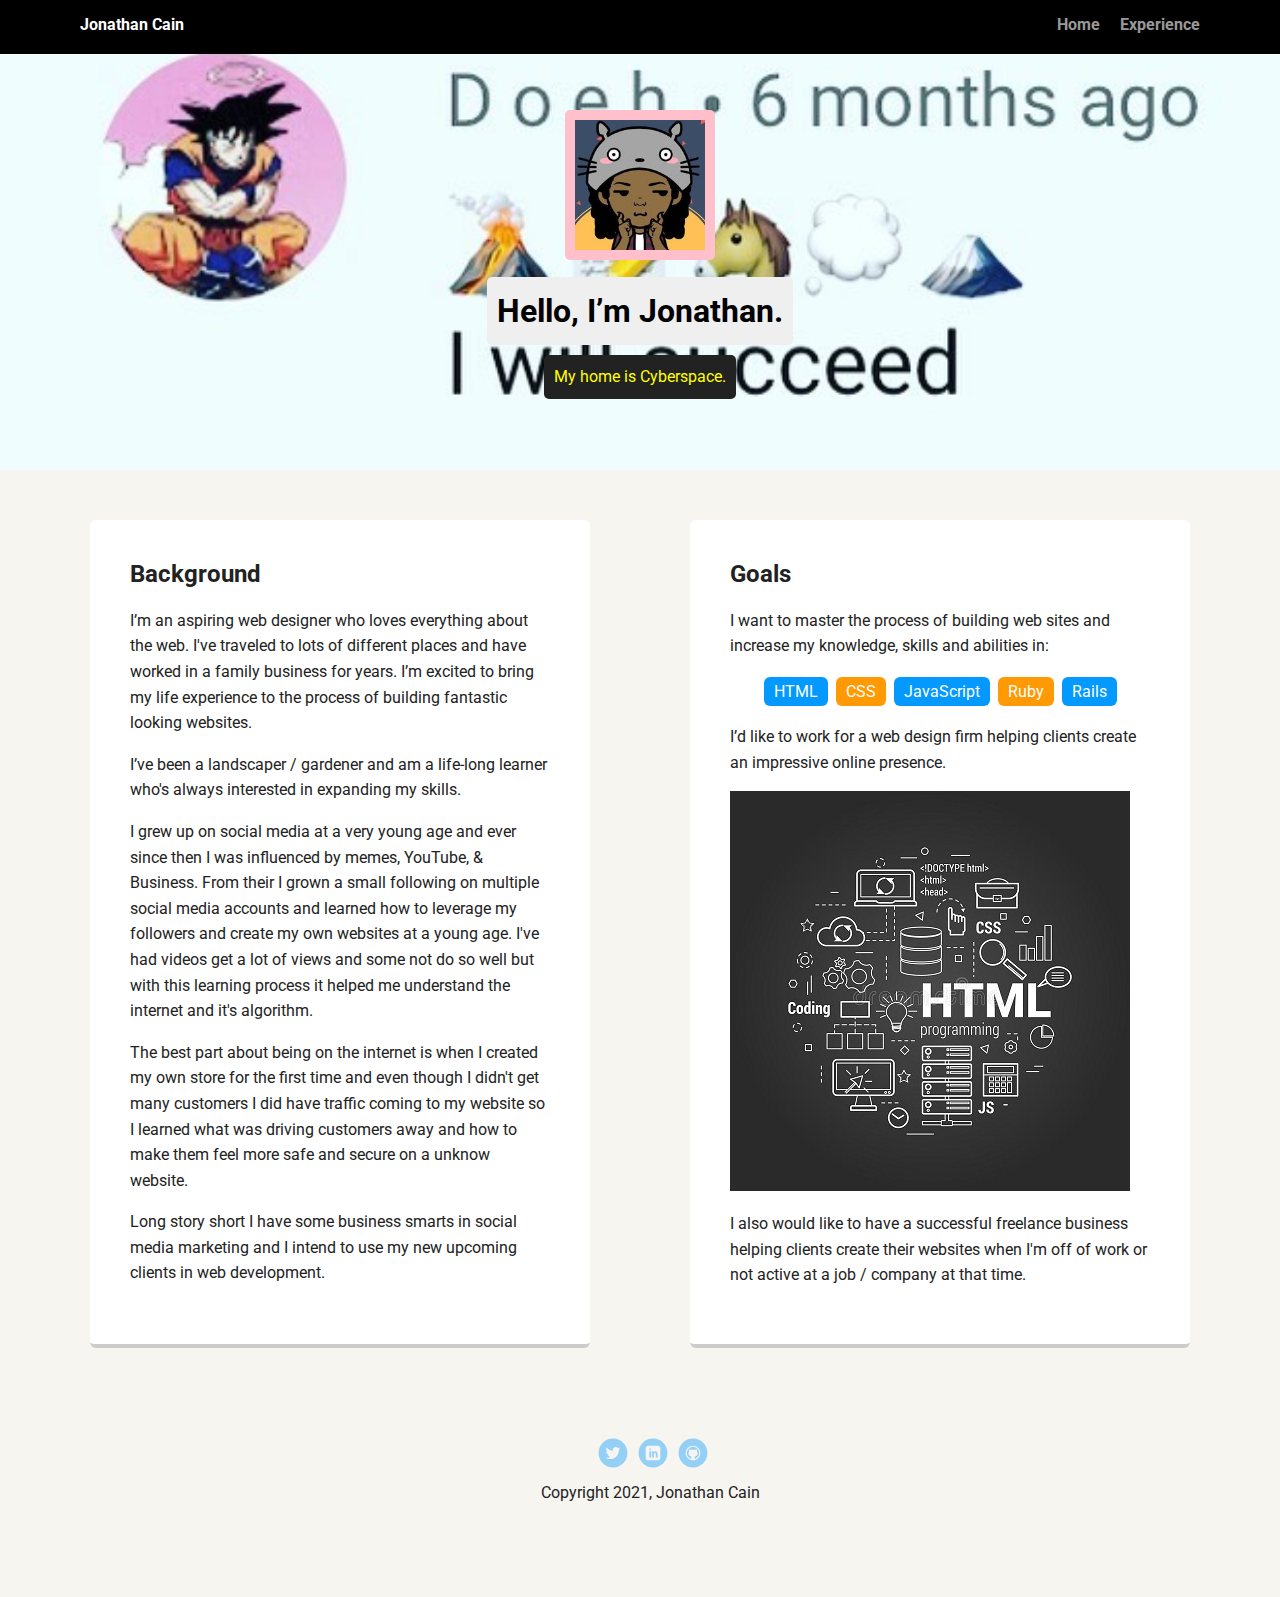
==== index.html @ 719111dc "Finished TTH Project #1" ====
<!doctype html>
<html lang="en">
<head>
  <meta charset="utf-8">
  <title>Jonathan Cain's Profile</title>
  <meta name="viewport" content="width=device-width, initial-scale=1.0">
  <link rel="stylesheet" href="styles.css">
  <link href="https://fonts.googleapis.com/css?family=Muli%7CRoboto:400,300,500,700,900" rel="stylesheet"></head>
  <body>

    <div class="main-nav">
        <ul class="nav">
          <li class="name">Jonathan Cain</li>
          <li><a href="index.html">Home</a></li>
          <li><a href="experience.html">Experience</a></li>
        </ul>
    </div>

    <header>
      <img src="images/Kenjere's cartoon image.jpg" alt="Drawing of Jonathan Cain" class="profile-image">
      <h1 class="tag name">Hello, I’m Jonathan.</h1>
      <p class="tag location">My home is Cyberspace.</p>
    </header>

    <main class="flex">
      <div class="card">
        <h2>Background</h2>
        <p>I’m an aspiring web designer who loves everything about the web. I've traveled to lots of different places and have worked in a family business for years. I’m excited to bring my life experience to the process of building fantastic looking websites.</p>
        <p>I’ve been a landscaper / gardener and am a life-long learner who's always interested in expanding my skills.</p>
        <p>I grew up on social media at a very young age and ever since then I was influenced by memes, YouTube, & Business. From their I grown a small following on multiple social media accounts and learned how to leverage my followers and create my own websites at a young age. I've had videos get a lot of views and some not do so well but with this learning process it helped me understand the internet and it's algorithm.</p>
        <p>The best part about being on the internet is when I created my own store for the first time and even though I didn't get many customers I did have traffic coming to my website so I learned what was driving customers away and how to make them feel more safe and secure on a unknow website.</p>
        <p>Long story short I have some business smarts in social media marketing and I intend to use my new upcoming clients in web development.</p>

      </div>

      <div class="card">
        <h2>Goals</h2>
        <p>I want to master the process of building web sites and increase my knowledge, skills and abilities in:</p>
        <ul class="skills">
          <li>HTML</li>
          <li>CSS</li>
          <li>JavaScript</li>
          <li>Ruby</li>
          <li>Rails</li>
        </ul>
        <p>I’d like to work for a web design firm helping clients create an impressive online presence.</p>
        <img src="images/HTML coding image.jpg" alt="WE CODE 24/7" />
        <p>I also would like to have a successful freelance business helping clients create their websites when I'm off of work or not active at a job / company at that time.</p>
      </div>

    </main>
    <footer>
      <ul>
        <li><a href="https://twitter.com/IHOKenjere" class="social twitter">Twitter</a></li>
        <li><a href="https://www.linkedin.com/in/jonathan-cain-7625021a1/" class="social linkedin">LinkedIn</a></li>
        <li><a href="https://github.com/itsKenjere" class="social github">Github</a></li>
      </ul>
      <p class="copyright">Copyright 2021, Jonathan Cain</p>
    </footer>
  </body>
  </html>
---- styles.css ----
/* Global Layout Set-up */
* {
  box-sizing: border-box;
}

body {
  margin: 0;
  padding: 0;
  text-align: center;
  font-family: 'Roboto', sans-serif;
  color: #222;
  background: #f7f5f0;
}
/* Link Styles */

a {
  text-decoration: none;
  color: #999;
}
a:hover {
  color: #6633ff;
}

/* Section Styles */

.main-nav {
  width: 100%;
  background: black;
  min-height: 30px;
  padding: 10px;
  position: fixed;
  text-align: center;
}
.nav {
  display: flex;
  justify-content: space-around;
  font-weight: 700;
  list-style-type: none;
  margin: 0 auto;
  padding: 0;
}

.nav .name {
    display: block;
    margin-right: auto;
    color: white;
}
.nav li {
  padding: 5px 10px 10px 10px;
}
.nav a {
  transition: all .5s;
}
.nav a:hover {
  color: white
}

header {
  text-align: center;
  background: url('images/Goku comment image.jpg') no-repeat top center;
  background-size: cover;
  overflow: hidden;
  padding-top: 60px;
}
header {
  line-height: 1.5;
}
header .profile-image {
  margin-top: 50px;
  width: 150px;
  height: 150px;
  border-radius: 5px;
  border: 10px solid pink;
  transition: all 1s;
}
header .profile-image:hover {
  transform: scale(1.2) rotate(360deg);
}
.tag {
  background-color: #efefef;
  color: black;
  padding: 10px;
  border-radius: 5px;
  display: table;
  margin: 10px auto;
}
.location {
  background-color: #222;
  color: yellow;
}
.card {
  margin: 30px;
  padding: 20px 40px 40px;
  max-width: 500px;
  text-align: left;
  background: #fff;
  border-bottom: 4px solid #ccc;
  border-radius: 6px;
  transition: all .5s;
}
.card:hover {
  border-color: #ff99ff;
}

ul.skills {
  padding: 0;
  text-align: center;
}

.skills li {
  border-radius: 6px;
  display: inline-block;
  background: #ff9904;
  color: white;
  padding: 5px 10px;
  margin: 2px;
}

.skills li:nth-child(odd) {
  background: #0399ff;
}

footer {
  width: 100%;
  min-height: 30px;
  padding: 20px 0 40px 20px;
}

footer .copyright {
  top: -8px;
  font-size: .75em;
}

footer ul {
  list-style-type: none;
  margin: 0;
  padding: 0;
}

footer ul li {
  display: inline-block;
}

a.social {
  display: inline-block;
  text-indent: -9999px;
  margin-left: 5px;
  width: 30px;
  height: 30px;
  background-size: 30px 30px;
  opacity: .4;
  transition: all .5s;
}
a.twitter {
  background-image: url(images/twitter.svg);
}
a.linkedin {
  background-image: url(images/linkedin.svg);
}
a.github {
  background-image: url(images/github.svg);
}
a.social:hover {
  opacity: 1;
}
.clearfix {
  clear: both;
}

/* Styles for larger screens */
@media screen and (min-width: 720px) {

  .flex {
      display: -ms-flexbox;      /* TWEENER - IE 10 */
      display: flex;
      max-width: 1200px;
      -ms-flex-pack: distribute;
      justify-content: space-around;
      margin: 0 auto;
  }

  header {
    min-height: 470px;
  }

  .nav {
    max-width: 1200px;
    padding: 0 30px;
  }


  main {
    padding-top: 20px;
  }

  main p {
    line-height: 1.6em;
  }

  footer {
    font-size: 1.3em;
    max-width: 1200px;
    margin: 40px auto;
  }

}
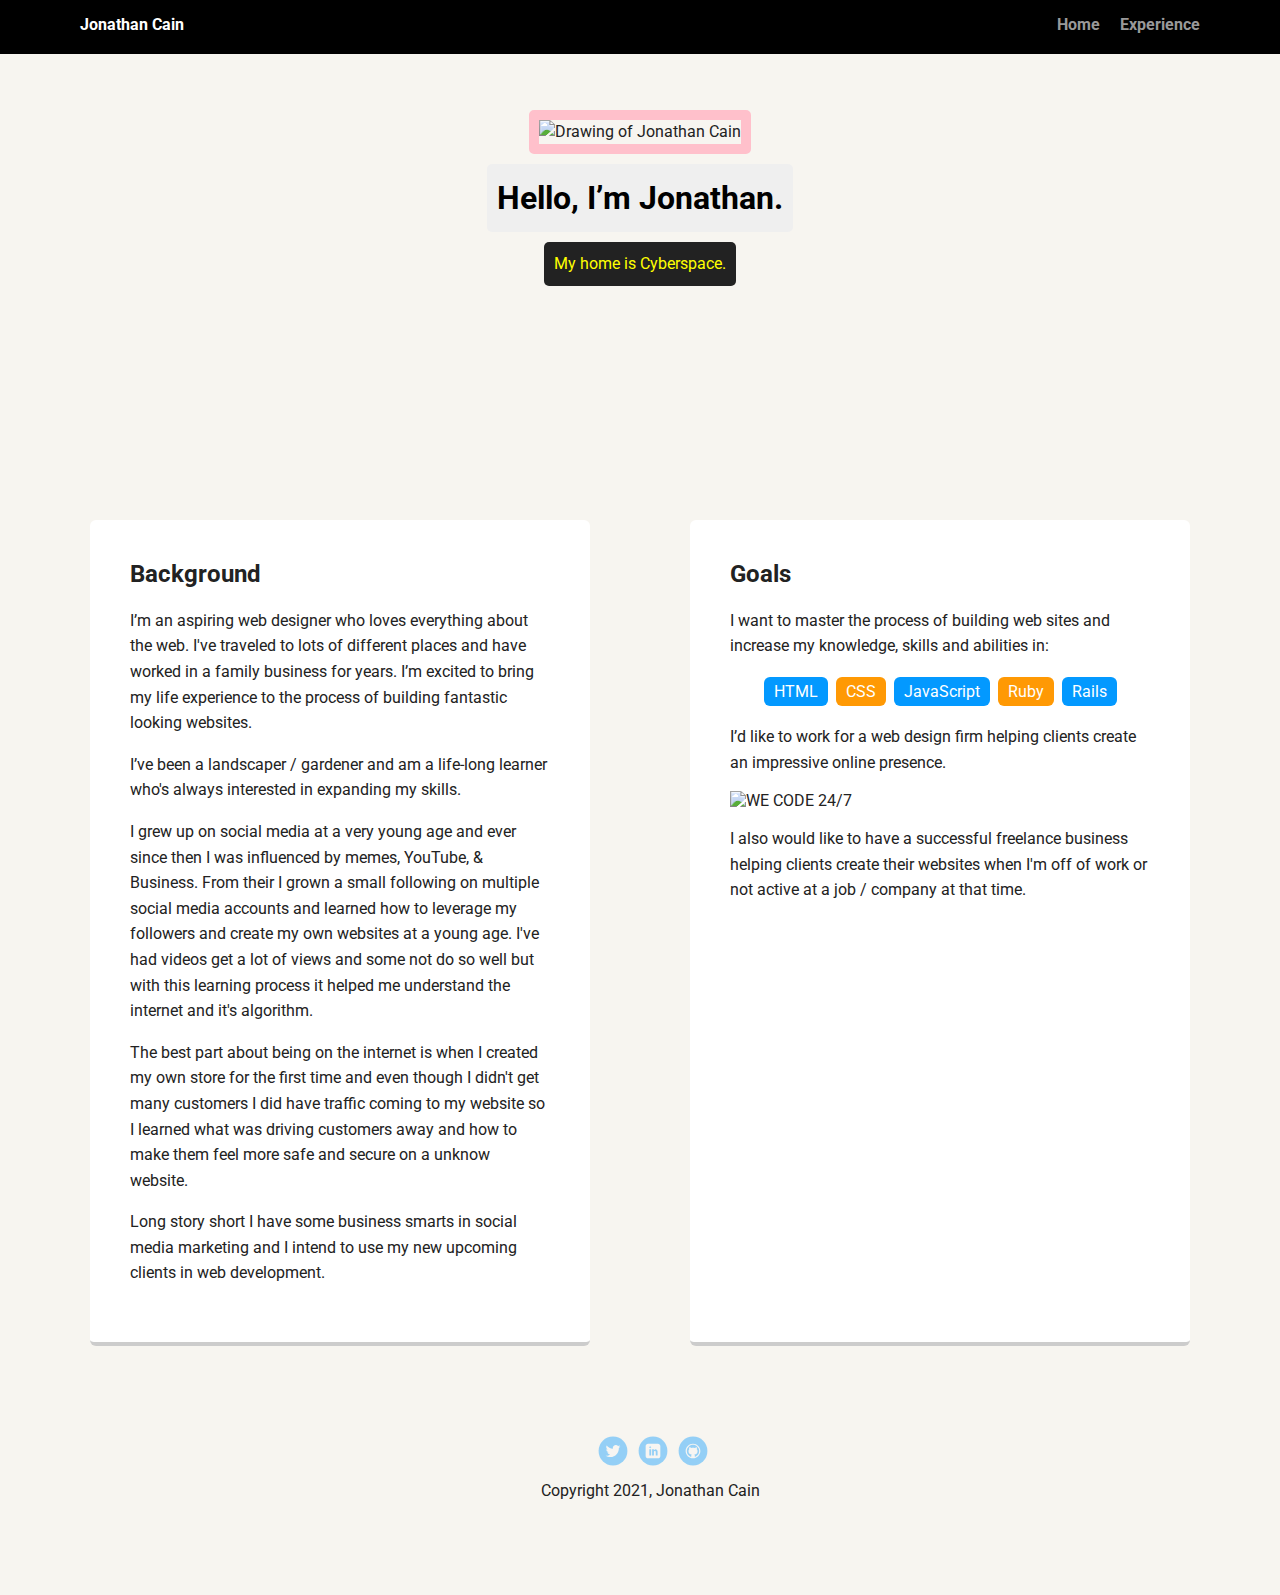
==== commit 7c2e48b0: "Add files via upload" ====
--- a/index.html
+++ b/index.html
@@ -1,61 +1,61 @@
-<!doctype html>
-<html lang="en">
-<head>
-  <meta charset="utf-8">
-  <title>Jonathan Cain's Profile</title>
-  <meta name="viewport" content="width=device-width, initial-scale=1.0">
-  <link rel="stylesheet" href="styles.css">
-  <link href="https://fonts.googleapis.com/css?family=Muli%7CRoboto:400,300,500,700,900" rel="stylesheet"></head>
-  <body>
-
-    <div class="main-nav">
-        <ul class="nav">
-          <li class="name">Jonathan Cain</li>
-          <li><a href="index.html">Home</a></li>
-          <li><a href="experience.html">Experience</a></li>
-        </ul>
-    </div>
-
-    <header>
-      <img src="images/Kenjere's cartoon image.jpg" alt="Drawing of Jonathan Cain" class="profile-image">
-      <h1 class="tag name">Hello, I’m Jonathan.</h1>
-      <p class="tag location">My home is Cyberspace.</p>
-    </header>
-
-    <main class="flex">
-      <div class="card">
-        <h2>Background</h2>
-        <p>I’m an aspiring web designer who loves everything about the web. I've traveled to lots of different places and have worked in a family business for years. I’m excited to bring my life experience to the process of building fantastic looking websites.</p>
-        <p>I’ve been a landscaper / gardener and am a life-long learner who's always interested in expanding my skills.</p>
-        <p>I grew up on social media at a very young age and ever since then I was influenced by memes, YouTube, & Business. From their I grown a small following on multiple social media accounts and learned how to leverage my followers and create my own websites at a young age. I've had videos get a lot of views and some not do so well but with this learning process it helped me understand the internet and it's algorithm.</p>
-        <p>The best part about being on the internet is when I created my own store for the first time and even though I didn't get many customers I did have traffic coming to my website so I learned what was driving customers away and how to make them feel more safe and secure on a unknow website.</p>
-        <p>Long story short I have some business smarts in social media marketing and I intend to use my new upcoming clients in web development.</p>
-
-      </div>
-
-      <div class="card">
-        <h2>Goals</h2>
-        <p>I want to master the process of building web sites and increase my knowledge, skills and abilities in:</p>
-        <ul class="skills">
-          <li>HTML</li>
-          <li>CSS</li>
-          <li>JavaScript</li>
-          <li>Ruby</li>
-          <li>Rails</li>
-        </ul>
-        <p>I’d like to work for a web design firm helping clients create an impressive online presence.</p>
-        <img src="images/HTML coding image.jpg" alt="WE CODE 24/7" />
-        <p>I also would like to have a successful freelance business helping clients create their websites when I'm off of work or not active at a job / company at that time.</p>
-      </div>
-
-    </main>
-    <footer>
-      <ul>
-        <li><a href="https://twitter.com/IHOKenjere" class="social twitter">Twitter</a></li>
-        <li><a href="https://www.linkedin.com/in/jonathan-cain-7625021a1/" class="social linkedin">LinkedIn</a></li>
-        <li><a href="https://github.com/itsKenjere" class="social github">Github</a></li>
-      </ul>
-      <p class="copyright">Copyright 2021, Jonathan Cain</p>
-    </footer>
-  </body>
-  </html>
+<!doctype html>
+<html lang="en">
+<head>
+  <meta charset="utf-8">
+  <title>Jonathan Cain's Profile</title>
+  <meta name="viewport" content="width=device-width, initial-scale=1.0">
+  <link rel="stylesheet" href="styles.css">
+  <link href="https://fonts.googleapis.com/css?family=Muli%7CRoboto:400,300,500,700,900" rel="stylesheet"></head>
+  <body>
+
+    <div class="main-nav">
+        <ul class="nav">
+          <li class="name">Jonathan Cain</li>
+          <li><a href="index.html">Home</a></li>
+          <li><a href="experience.html">Experience</a></li>
+        </ul>
+    </div>
+
+    <header>
+      <img src="images/Kenjere's_cartoon.jpg" alt="Drawing of Jonathan Cain" class="profile-image">
+      <h1 class="tag name">Hello, I’m Jonathan.</h1>
+      <p class="tag location">My home is Cyberspace.</p>
+    </header>
+
+    <main class="flex">
+      <div class="card">
+        <h2>Background</h2>
+        <p>I’m an aspiring web designer who loves everything about the web. I've traveled to lots of different places and have worked in a family business for years. I’m excited to bring my life experience to the process of building fantastic looking websites.</p>
+        <p>I’ve been a landscaper / gardener and am a life-long learner who's always interested in expanding my skills.</p>
+        <p>I grew up on social media at a very young age and ever since then I was influenced by memes, YouTube, & Business. From their I grown a small following on multiple social media accounts and learned how to leverage my followers and create my own websites at a young age. I've had videos get a lot of views and some not do so well but with this learning process it helped me understand the internet and it's algorithm.</p>
+        <p>The best part about being on the internet is when I created my own store for the first time and even though I didn't get many customers I did have traffic coming to my website so I learned what was driving customers away and how to make them feel more safe and secure on a unknow website.</p>
+        <p>Long story short I have some business smarts in social media marketing and I intend to use my new upcoming clients in web development.</p>
+
+      </div>
+
+      <div class="card">
+        <h2>Goals</h2>
+        <p>I want to master the process of building web sites and increase my knowledge, skills and abilities in:</p>
+        <ul class="skills">
+          <li>HTML</li>
+          <li>CSS</li>
+          <li>JavaScript</li>
+          <li>Ruby</li>
+          <li>Rails</li>
+        </ul>
+        <p>I’d like to work for a web design firm helping clients create an impressive online presence.</p>
+        <img src="images/HTML_coding.jpg" alt="WE CODE 24/7" />
+        <p>I also would like to have a successful freelance business helping clients create their websites when I'm off of work or not active at a job / company at that time.</p>
+      </div>
+
+    </main>
+    <footer>
+      <ul>
+        <li><a href="https://twitter.com/IHOKenjere" class="social twitter">Twitter</a></li>
+        <li><a href="https://www.linkedin.com/in/jonathan-cain-7625021a1/" class="social linkedin">LinkedIn</a></li>
+        <li><a href="https://github.com/itsKenjere" class="social github">Github</a></li>
+      </ul>
+      <p class="copyright">Copyright 2021, Jonathan Cain</p>
+    </footer>
+  </body>
+  </html>
--- a/styles.css
+++ b/styles.css
@@ -57,7 +57,7 @@
 
 header {
   text-align: center;
-  background: url('images/Goku comment image.jpg') no-repeat top center;
+  background: url('images/Goku_comment.jpg') no-repeat top center;
   background-size: cover;
   overflow: hidden;
   padding-top: 60px;
@@ -171,10 +171,10 @@
 @media screen and (min-width: 720px) {
 
   .flex {
-      display: -ms-flexbox;      /* TWEENER - IE 10 */
+
       display: flex;
       max-width: 1200px;
-      -ms-flex-pack: distribute;
+
       justify-content: space-around;
       margin: 0 auto;
   }
